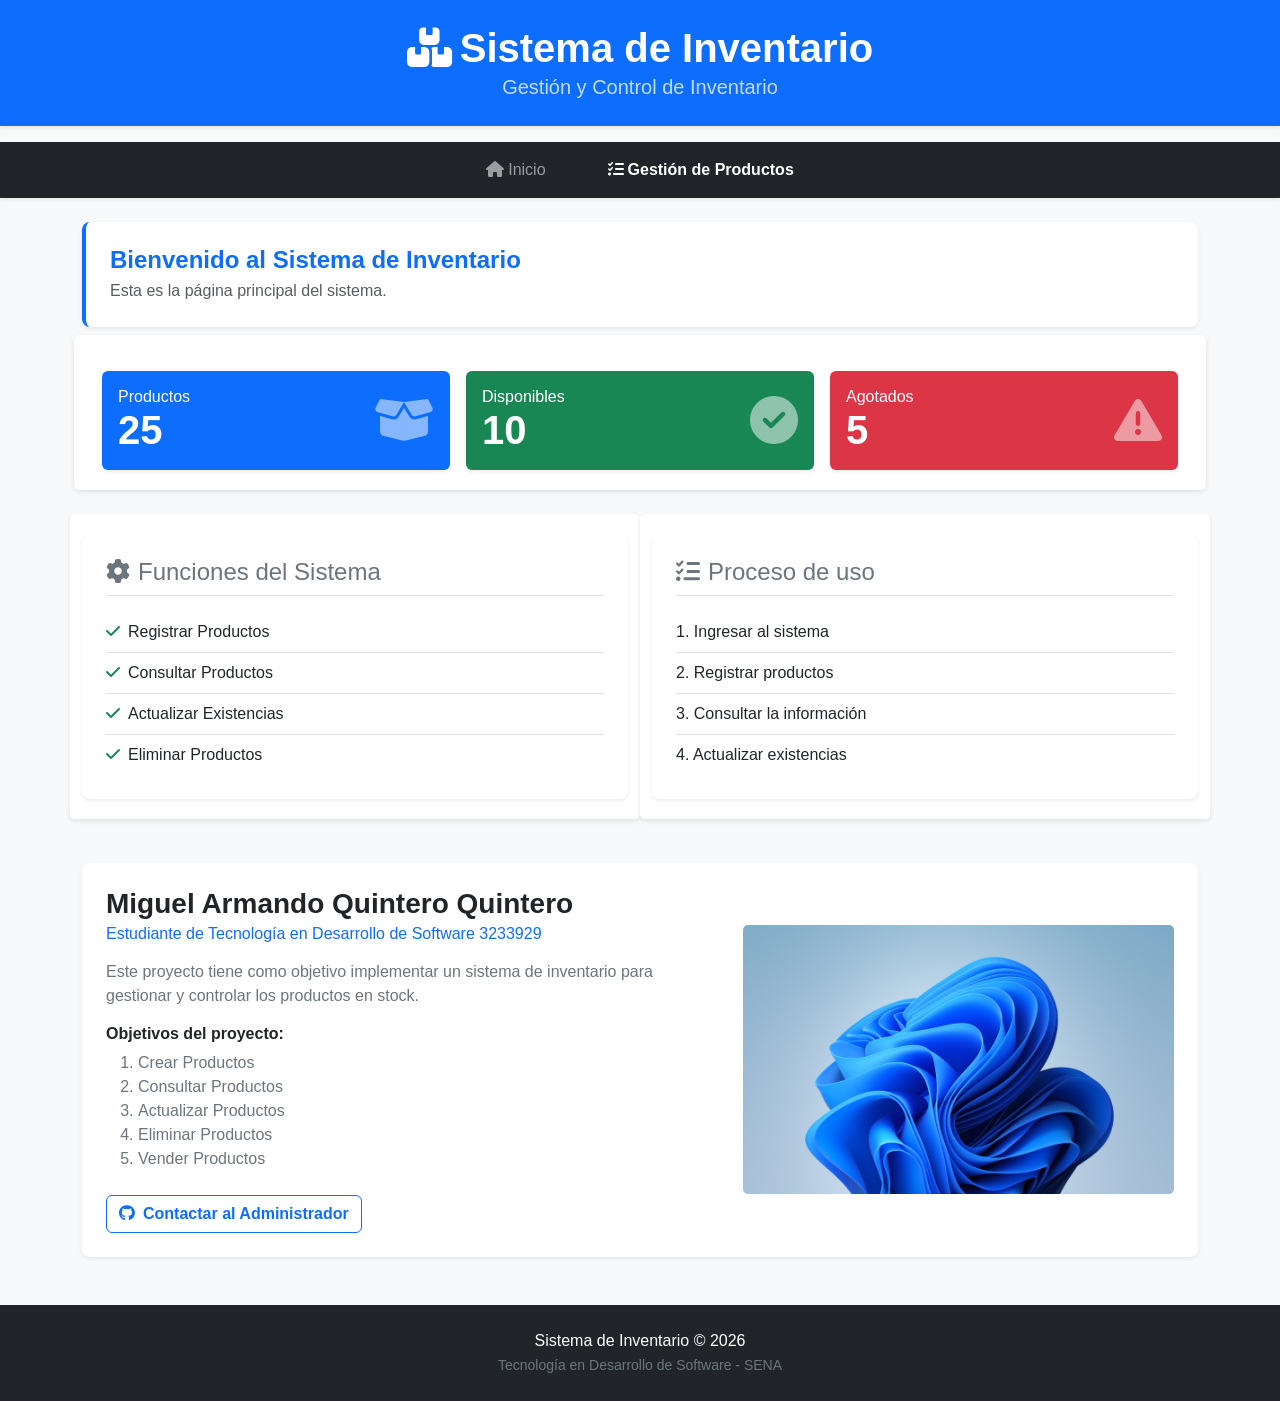
==== index.html @ 8eb09411 "cambio2" ====
<!DOCTYPE html>
<html lang="es">
<head>
    <meta charset="UTF-8">
    <meta name="viewport" content="width=device-width, initial-scale=1.0">
    <title>Sistema de Inventario - Inicio</title>
    
    <!-- CSS de Bootstrap 5 -->
    <link href="https://cdn.jsdelivr.net/npm/bootstrap@5.3.3/dist/css/bootstrap.min.css" rel="stylesheet">
    <!-- Font Awesome (Iconos) -->
    <link rel="stylesheet" href="https://cdnjs.cloudflare.com/ajax/libs/font-awesome/6.4.0/css/all.min.css">
    <!-- Tu archivo CSS local -->
    <link rel="stylesheet" href="css/estilos.css">
</head>
<body class="bg-light">

    <!-- Encabezado Principal -->
    <header class="bg-primary text-white text-center py-4 mb-3 shadow-sm">
        <h1 class="fw-bold m-0"><i class="fa-solid fa-boxes-stacked me-2"></i>Sistema de Inventario</h1>
        <p class="lead m-0 opacity-75">Gestión y Control de Inventario</p>
    </header>

    <!-- Menú de Navegación -->
    <nav class="navbar navbar-expand-lg navbar-dark bg-dark mb-4 shadow-sm">
        <div class="container">
            <button class="navbar-toggler" type="button" data-bs-toggle="collapse" data-bs-target="#menuNavegacion">
                <span class="navbar-toggler-icon"></span>
            </button>
            <div class="collapse navbar-collapse justify-content-center" id="menuNavegacion">
                <ul class="navbar-nav gap-3">
                    <li class="nav-item">
                        <a class="nav-link" href="index.html"><i class="fa-solid fa-house me-1"></i>Inicio</a>
                    </li>
                    <li class="nav-item">
                        <a class="nav-link active fw-bold" href="productos.html"><i class="fa-solid fa-list-check me-1"></i>Gestión de Productos</a>
                    </li>
                </ul>
            </div>
        </div>
    </nav>

    <!-- Contenido Principal -->
    <main class="container my-4">

        <!-- Sección: Mensaje de Bienvenida -->
        <section class="mb-4 p-4 bg-white rounded-3 shadow-sm border-start border-primary border-4">
            <h2 class="h4 text-primary fw-bold mb-1">Bienvenido al Sistema de Inventario</h2>
            <p class="mb-0 text-muted">Esta es la página principal del sistema.</p>
        </section>

        <!-- Tarjetas del Dashboard -->
        <section class="row g-3 mb-4">
            <div class="col-12 col-md-4">
                <div class="card h-100 shadow-sm border-0 bg-primary text-white">
                    <div class="card-body d-flex justify-content-between align-items-center">
                        <div>
                            <h3 class="h6 card-title m-0">Productos</h3>
                            <p class="display-6 fw-bold m-0">25</p>
                        </div>
                        <i class="fa-solid fa-box-open fa-3x opacity-50"></i>
                    </div>
                </div>
            </div>

            <div class="col-12 col-md-4">
                <div class="card h-100 shadow-sm border-0 bg-success text-white">
                    <div class="card-body d-flex justify-content-between align-items-center">
                        <div>
                            <h3 class="h6 card-title m-0">Disponibles</h3>
                            <p class="display-6 fw-bold m-0">10</p>
                        </div>
                        <i class="fa-solid fa-circle-check fa-3x opacity-50"></i>
                    </div>
                </div>
            </div>

            <div class="col-12 col-md-4">
                <div class="card h-100 shadow-sm border-0 bg-danger text-white">
                    <div class="card-body d-flex justify-content-between align-items-center">
                        <div>
                            <h3 class="h6 card-title m-0">Agotados</h3>
                            <p class="display-6 fw-bold m-0">5</p>
                        </div>
                        <i class="fa-solid fa-triangle-exclamation fa-3x opacity-50"></i>
                    </div>
                </div>
            </div>
        </section>

        <!-- Bloque de 2 Columnas para Listas de Funciones y Proceso -->
        <div class="row g-4 mb-4">
            <section class="col-12 col-md-6">
                <div class="p-4 bg-white rounded-3 shadow-sm h-100 border-0">
                    <h2 class="h4 text-secondary border-bottom pb-2 mb-3"><i class="fa-solid fa-gear me-2"></i>Funciones del Sistema</h2>
                    <ul class="list-group list-group-flush">
                        <li class="list-group-item px-0"><i class="fa-solid fa-check text-success me-2"></i>Registrar Productos</li>
                        <li class="list-group-item px-0"><i class="fa-solid fa-check text-success me-2"></i>Consultar Productos</li>
                        <li class="list-group-item px-0"><i class="fa-solid fa-check text-success me-2"></i>Actualizar Existencias</li>
                        <li class="list-group-item px-0"><i class="fa-solid fa-check text-success me-2"></i>Eliminar Productos</li>
                    </ul>
                </div>
            </section>

            <section class="col-12 col-md-6">
                <div class="p-4 bg-white rounded-3 shadow-sm h-100 border-0">
                    <h2 class="h4 text-secondary border-bottom pb-2 mb-3"><i class="fa-solid fa-list-check me-2"></i>Proceso de uso</h2>
                    <ol class="list-group list-group-numbered list-group-flush">
                        <li class="list-group-item px-0">Ingresar al sistema</li>
                        <li class="list-group-item px-0">Registrar productos</li>
                        <li class="list-group-item px-0">Consultar la información</li>
                        <li class="list-group-item px-0">Actualizar existencias</li>
                    </ol>
                </div>
            </section>
        </div>

        <!-- Sección Personal y Descripción -->
        <section class="p-4 bg-white rounded-3 shadow-sm border-0 mb-4">
            <div class="row align-items-center g-4">
                <div class="col-12 col-lg-7">
                    <h2 class="h3 text-dark fw-bold mb-1">Miguel Armando Quintero Quintero</h2>
                    <h3 class="h6 text-primary mb-3">Estudiante de Tecnología en Desarrollo de Software 3233929</h3>
                    <p class="text-secondary">Este proyecto tiene como objetivo implementar un sistema de inventario para gestionar y controlar los productos en stock.</p>
                    
                    <h4 class="h6 fw-bold text-dark mt-3">Objetivos del proyecto:</h4>
                    <ol class="text-secondary mb-4">
                        <li>Crear Productos</li>
                        <li>Consultar Productos</li>
                        <li>Actualizar Productos</li>
                        <li>Eliminar Productos</li>
                        <li>Vender Productos</li>
                    </ol>

                    <a href="https://github.com/miguequin" target="_blank" class="btn btn-outline-primary fw-bold">
                        <i class="fa-brands fa-github me-2"></i>Contactar al Administrador
                    </a>
                </div>

                <div class="col-12 col-lg-5 text-center">
                    <img src="img/img0.jpg" alt="Imagen de Inventario">
                </div>
            </div>
        </section>

    </main>

    <!-- Pie de Página -->
    <footer class="bg-dark text-white text-center py-4 mt-5">
        <div class="container">
            <p class="m-0">Sistema de Inventario &copy; 2026</p>
            <small class="text-secondary">Tecnología en Desarrollo de Software - SENA</small>
        </div>
    </footer>

    <!-- JS de Bootstrap 5 -->
    <script src="https://cdn.jsdelivr.net/npm/bootstrap@5.3.3/dist/js/bootstrap.bundle.min.js"></script>
    <script src="js/app.js"></script>
</body>
</html>
---- css/estilos.css ----
* {
    box-sizing: border-box;
}

body {
    margin: 0;
    font-family: Arial, Helvetica, sans-serif;
    background-color: #f1f1f1;
    color: #333;
}

header {
    background-color: #4CAF50;
    color: white;
    text-align: center;
    padding: 30px;
}

header h1 {
    margin: 0;
}

header p {
    margin-top: 5px;
}

@media (max-width: 600px) {
    header {
        padding: 20px;
    }
    header h1 {
        font-size: 24px;
    }
    header p {
        font-size: 14px;
    }
}

nav {
    background-color: #163a5c;
    padding: 15px;
    text-align: center;
    display: flex; 
    justify-content: center; 
    gap: 25px;
}

nav a {
    color: white;
    text-decoration: none;
    margin: 0 15px;
    font-weight: bold;
}

nav a:hover {
    text-decoration: underline;
}

main {
    width: 90%;
    max-width: 1200px;
    margin: 20px auto;
}

section {
    background-color: white;
    padding: 20px;
    margin-bottom: 20px;
    border-radius: 5px;
    box-shadow: 0 2px 5px rgba(0,0,0,0.1);
}

h2 {
    color: #4CAF50;
}

footer {
    background-color: #333;
    color: white;
    text-align: center;
    padding: 10px;
}

img {
    max-width: 100%;
    height: auto;
    border-radius: 5px;
}

table {
    width: 100%;
    border-collapse: collapse;
    background-color: #ffffff;
}

th {
    background-color: #4CAF50;
    color: white;
    padding: 10px;
    text-align: left;
}

td {
    padding: 10px;
    border-bottom: 1px solid #ddd;
}

tbody tr:hover {
    background-color: #f5f5f5;
}

.tabla-responsive {
    overflow-x: auto;
}

/* ESTILO CORREGIDO DE LA TARJETA */
.tarjeta {
    background-color: #f9f9f9;
    padding: 15px;
    border-radius: 5px;
    box-shadow: 0 2px 8px rgba(0,0,0,0.1);
    border: 3px solid #ccc; /* Se ajustó de 20px a 3px para evitar desbordamiento */
    height: 100%;           /* Mantiene la misma altura en todas */
}

.tarjeta h2 {
    font-size: 18px;
    margin-top: 0;
}

.tarjeta h3 {
    font-size: 14px;
    color: #555;
    font-weight: normal;
    margin: 5px 0;
}
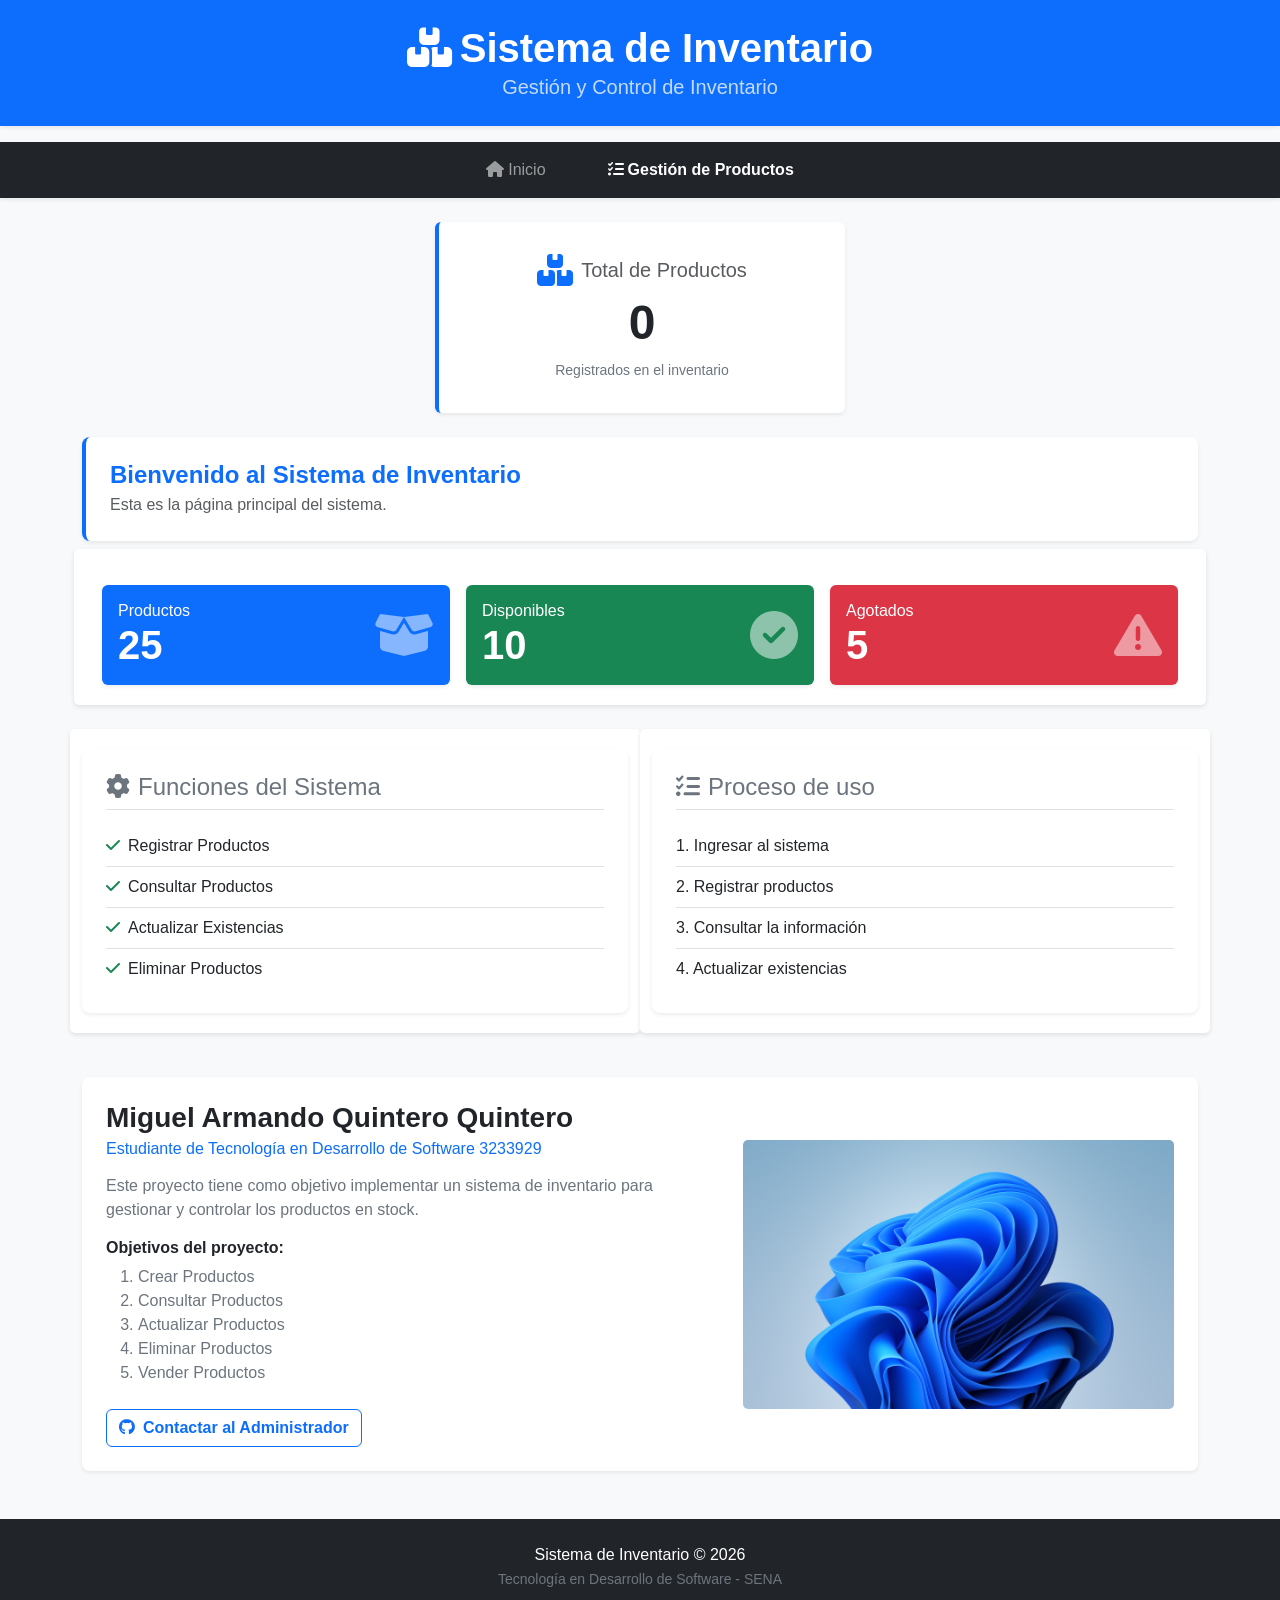
==== commit 07242b05: "index" ====
--- a/index.html
+++ b/index.html
@@ -39,7 +39,23 @@
             </div>
         </div>
     </nav>
-
+<div class="row justify-content-center my-4">
+    <div class="col-md-4 col-sm-6">
+        <div class="card shadow-sm border-0 border-start border-primary border-4 text-center p-3">
+            <div class="card-body">
+                <div class="d-flex align-items-center justify-content-center mb-2">
+                    <i class="fa-solid fa-boxes-stacked fa-2x text-primary me-2"></i>
+                    <h5 class="card-title text-muted m-0">Total de Productos</h5>
+                </div>
+                <!-- Aquí se inyecta el número -->
+                <h2 class="display-5 fw-bold text-dark my-2" id="contadorTotalProductos">
+                    <span class="spinner-border spinner-border-sm text-primary" role="status"></span>
+                </h2>
+                <p class="text-secondary small mb-0">Registrados en el inventario</p>
+            </div>
+        </div>
+    </div>
+</div>
     <!-- Contenido Principal -->
     <main class="container my-4">
 
